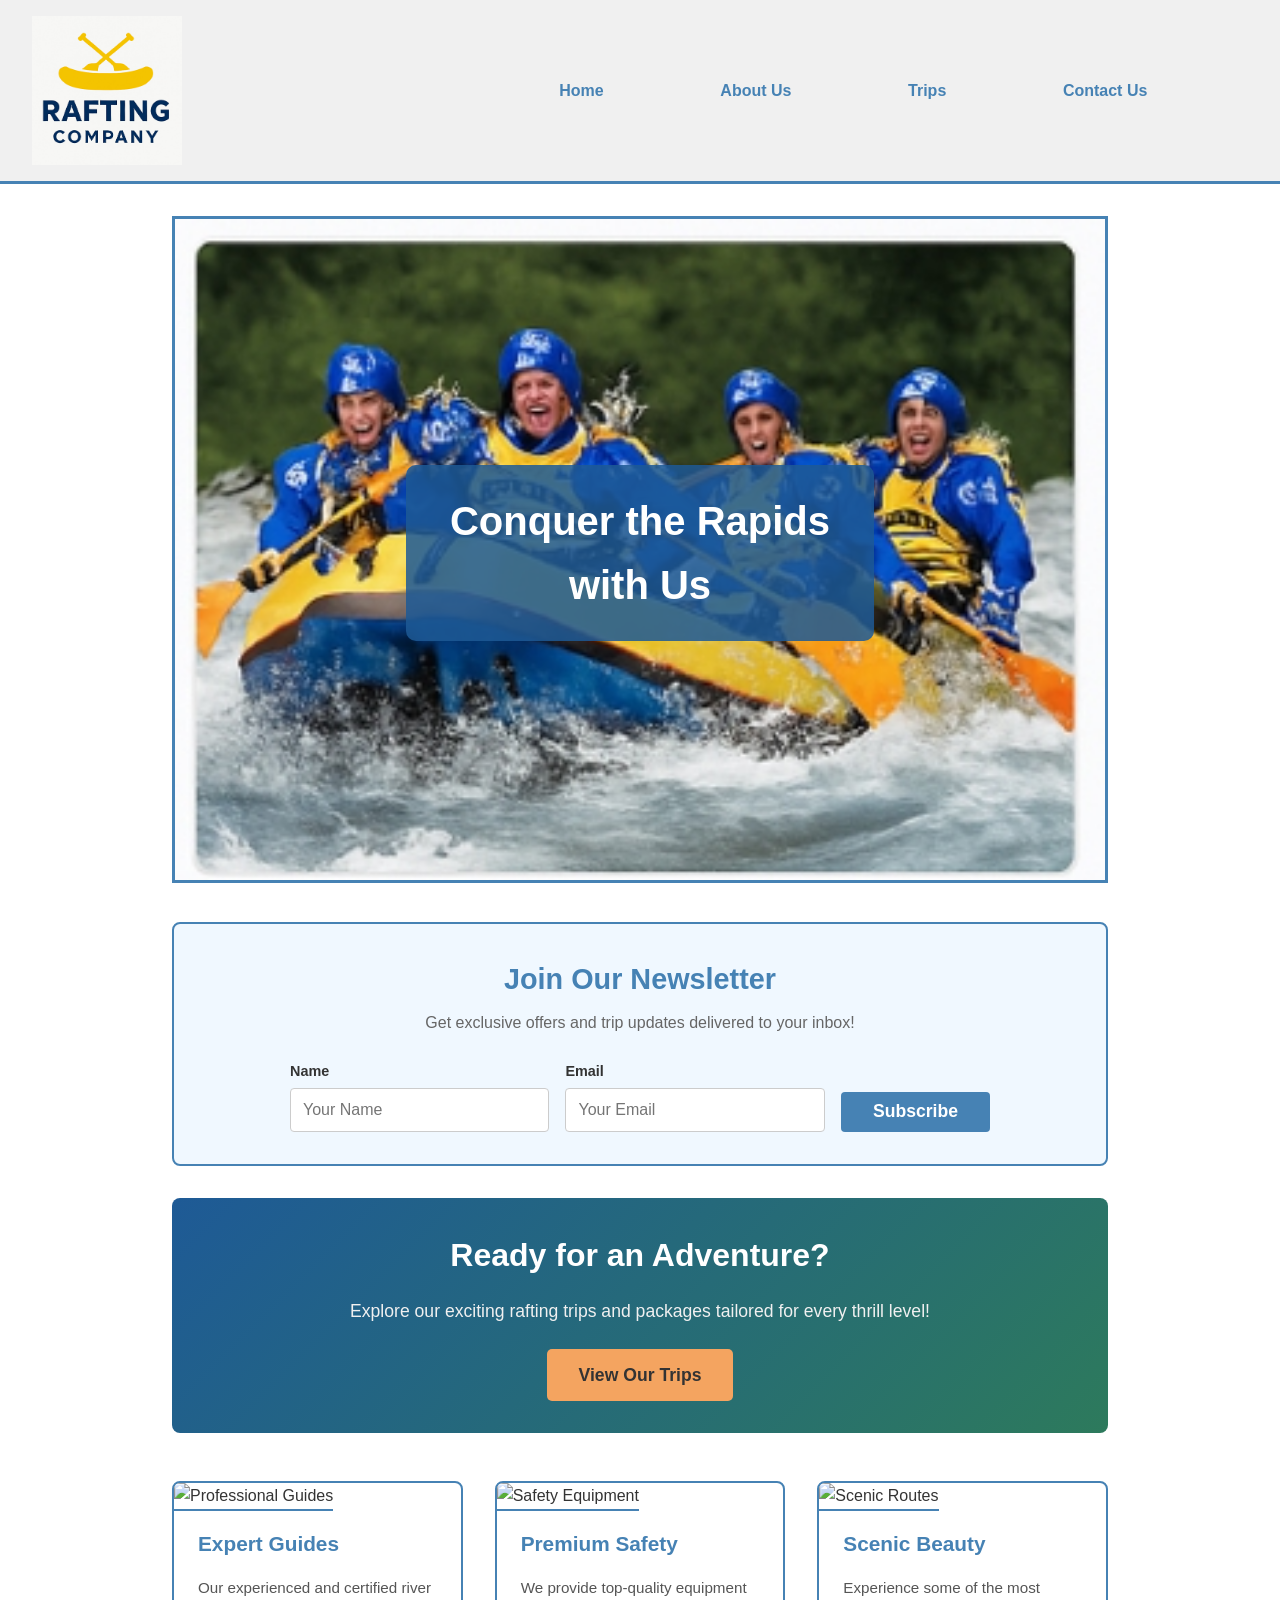
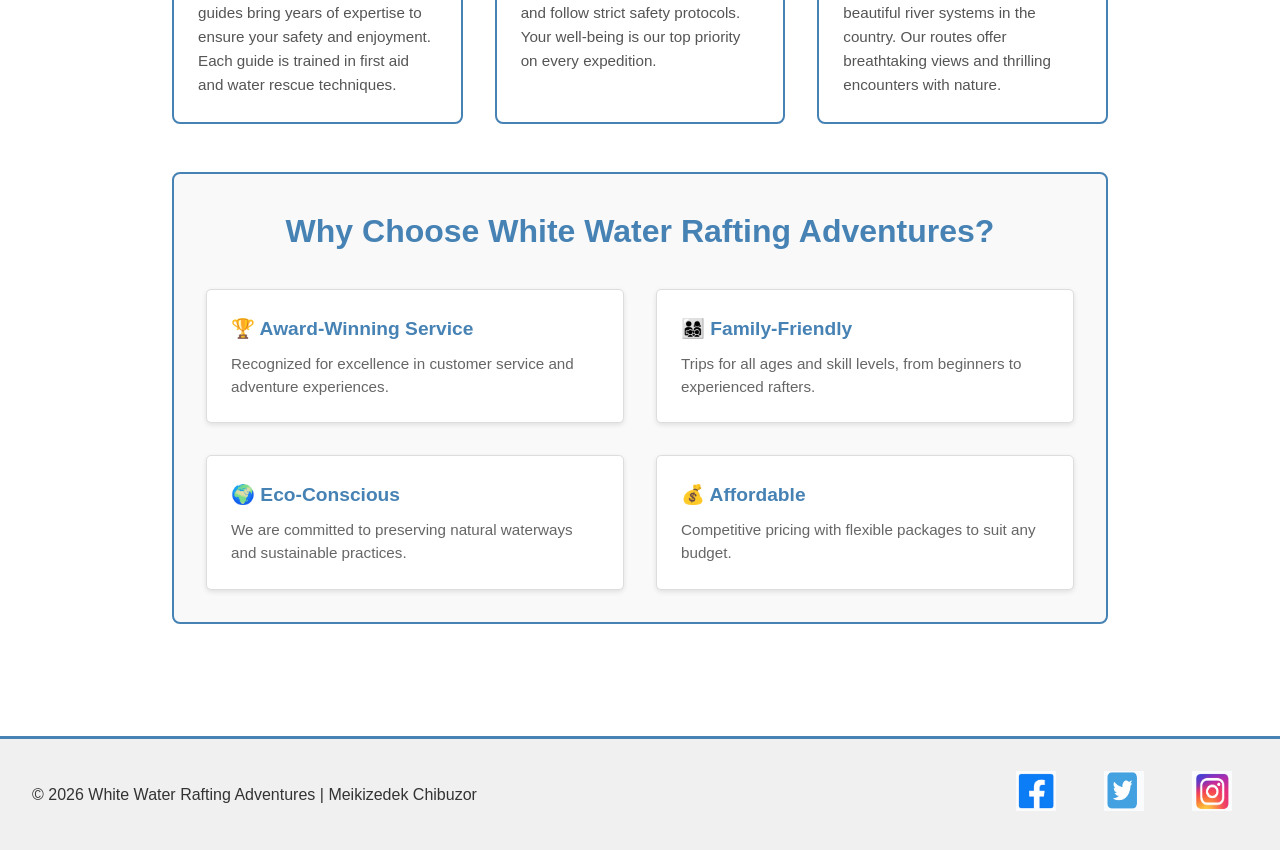
==== wwr/index.html @ 4aa8e49f "Add Home and Trips pages with CSS Grid layout and styling" ====
<!DOCTYPE html>
<html lang="en">

<head>
    <meta charset="UTF-8">
    <meta name="viewport" content="width=device-width, initial-scale=1.0">
    <meta name="description"
      content="White Water Rafting Adventures - Experience thrilling rafting expeditions with professional guides. Safe, exciting adventures for all skill levels.">
    <meta name="author" content="Meikizedek Chibuzor">
    <title>Home - White Water Rafting Adventures</title>
    <link rel="stylesheet" href="styles/rafting.css">
</head>

<body>

    <header>
        <img src="images/logo.png" alt="White Water Rafting Logo">
        <nav>
            <a href="index.html">Home</a>
            <a href="about.html">About Us</a>
            <a href="trips.html">Trips</a>
            <a href="contact.html">Contact Us</a>
        </nav>
    </header>

    <main>
        <!-- Hero Section with Positioned Heading -->
        <section class="hero-banner">
            <img src="images/hero.jpg" alt="White Water Rafting Adventure">
            <h1>Conquer the Rapids with Us</h1>
        </section>

        <!-- Newsletter Signup Section -->
        <section class="newsletter-section">
            <h2>Join Our Newsletter</h2>
            <p>Get exclusive offers and trip updates delivered to your inbox!</p>
            <form class="newsletter-form">
                <div class="form-group">
                    <label for="newsletter-name">Name</label>
                    <input type="text" id="newsletter-name" name="name" placeholder="Your Name" required>
                </div>
                <div class="form-group">
                    <label for="newsletter-email">Email</label>
                    <input type="email" id="newsletter-email" name="email" placeholder="Your Email" required>
                </div>
                <button type="submit" class="submit-btn">Subscribe</button>
            </form>
        </section>

        <!-- Call to Action Section -->
        <section class="cta-section">
            <h2>Ready for an Adventure?</h2>
            <p>Explore our exciting rafting trips and packages tailored for every thrill level!</p>
            <a href="trips.html" class="cta-button">View Our Trips</a>
        </section>

        <!-- Content Grid Section with Images and Information -->
        <section class="features-grid">
            <div class="feature-card">
                <img src="images/adventure1.jpg" alt="Professional Guides">
                <h3>Expert Guides</h3>
                <p>Our experienced and certified river guides bring years of expertise to ensure your safety and enjoyment. Each guide is trained in first aid and water rescue techniques.</p>
            </div>
            <div class="feature-card">
                <img src="images/adventure2.jpg" alt="Safety Equipment">
                <h3>Premium Safety</h3>
                <p>We provide top-quality equipment and follow strict safety protocols. Your well-being is our top priority on every expedition.</p>
            </div>
            <div class="feature-card">
                <img src="images/adventure3.jpg" alt="Scenic Routes">
                <h3>Scenic Beauty</h3>
                <p>Experience some of the most beautiful river systems in the country. Our routes offer breathtaking views and thrilling encounters with nature.</p>
            </div>
        </section>

        <!-- Why Choose Us Section -->
        <section class="why-choose-us">
            <h2>Why Choose White Water Rafting Adventures?</h2>
            <div class="reasons-grid">
                <div class="reason">
                    <h4>🏆 Award-Winning Service</h4>
                    <p>Recognized for excellence in customer service and adventure experiences.</p>
                </div>
                <div class="reason">
                    <h4>👨‍👩‍👧‍👦 Family-Friendly</h4>
                    <p>Trips for all ages and skill levels, from beginners to experienced rafters.</p>
                </div>
                <div class="reason">
                    <h4>🌍 Eco-Conscious</h4>
                    <p>We are committed to preserving natural waterways and sustainable practices.</p>
                </div>
                <div class="reason">
                    <h4>💰 Affordable</h4>
                    <p>Competitive pricing with flexible packages to suit any budget.</p>
                </div>
            </div>
        </section>
    </main>

    <footer>
        <p>&copy; 2026 White Water Rafting Adventures | Meikizedek Chibuzor</p>
        <nav class="socialmedia">
            <a href="https://www.facebook.com" target="_blank"><img src="images/facebook.png"
                  alt="Facebook"></a>
            <a href="https://www.twitter.com" target="_blank"><img src="images/twitter.png"
                  alt="Twitter"></a>
            <a href="https://www.instagram.com" target="_blank"><img src="images/instagram.png"
                  alt="Instagram"></a>
        </nav>
    </footer>

</body>

</html>
---- wwr/styles/rafting.css ----
:root {
    --primary-color: #1e5a96;
    --accent1-color: #f4a460;
    --accent2-color: #2d7a5c;
    --body-font: 'Arial', sans-serif;
    --heading-font: 'Georgia', serif;
}

* {
    margin: 0;
    padding: 0;
    box-sizing: border-box;
}

body {
    font-family: Arial, sans-serif;
    line-height: 1.6;
    color: #333;
}

/* Header and Navigation */
header {
    display: grid;
    grid-template-columns: 1fr 2fr;
    align-items: center;
    gap: 2rem;
    padding: 1rem 2rem;
    background-color: #f0f0f0;
    border-bottom: 3px solid steelblue;
}

header img {
    width: 150px;
    height: auto;
}

nav {
    display: flex;
    justify-content: space-evenly;
    align-items: center;
}

nav a {
    padding: 0.5rem 1rem;
    text-decoration: none;
    color: steelblue;
    font-weight: bold;
    font-size: 1rem;
    transition: color 0.3s;
}

nav a:hover {
    color: #005a87;
}

/* Main Content */
main {
    max-width: 1000px;
    margin: 0 auto;
    padding: 2rem;
}

/* Hero Section */
.hero {
    position: relative;
    margin-bottom: 2rem;
}

.hero img {
    width: 100%;
    height: auto;
    border: 3px solid steelblue;
}

.hero h1 {
    position: absolute;
    top: 50%;
    left: 50%;
    transform: translate(-50%, -50%);
    background-color: rgba(255, 255, 255, 0.9);
    padding: 1rem 2rem;
    font-size: 2.5rem;
    color: steelblue;
    text-align: center;
}

.hero article {
    display: grid;
    grid-template-columns: 1fr 1fr;
    gap: 1.5rem;
    margin-top: 1.5rem;
    background-color: #f9f9f9;
    padding: 1.5rem;
    border: 1px solid #ddd;
}

.hero article img {
    width: 100%;
    height: auto;
    border: 2px solid steelblue;
}

.hero article p {
    padding: 0;
}

/* History Section (About page) */
.history {
    display: grid;
    grid-template-columns: 1fr 1fr 1fr;
    gap: 1.5rem;
    align-items: center;
    margin: 2rem 0;
    padding: 2rem;
    background-color: #f0f8ff;
    border: 2px solid steelblue;
}

.history h2 {
    grid-column: 1 / -1;
    color: steelblue;
    font-size: 2rem;
    text-align: center;
    margin-bottom: 1rem;
}

.history p {
    padding: 0;
    line-height: 1.8;
    font-size: 0.95rem;
}

.history p:first-of-type {
    grid-column: 1;
    grid-row: 2;
}

.history img {
    width: 100%;
    height: auto;
    border: 2px solid steelblue;
    grid-column: 2;
    grid-row: 2;
}

.history p:last-of-type {
    grid-column: 3;
    grid-row: 2;
}

/* Adventures Section */
.adventures {
    margin: 2rem 0;
    padding: 2rem;
    background-color: #f9f9f9;
    border: 2px solid steelblue;
}

.adventures h2 {
    text-align: center;
    color: steelblue;
    font-size: 2rem;
    margin-bottom: 2rem;
}

.adventures-grid {
    display: grid;
    grid-template-columns: repeat(5, 1fr);
    gap: 1.5rem;
}

figure {
    text-align: center;
}

figure img {
    width: 100%;
    height: 150px;
    object-fit: cover;
    border: 2px solid steelblue;
    border-radius: 5px;
}

figcaption {
    margin-top: 0.5rem;
    color: steelblue;
    font-weight: bold;
    font-size: 0.9rem;
}

/* Contact Page Styles */
.contact-info {
    margin: 2rem 0;
    padding: 2rem;
    background-color: #f0f8ff;
    border: 2px solid steelblue;
}

.contact-info h2 {
    text-align: center;
    color: steelblue;
    font-size: 2rem;
    margin-bottom: 2rem;
}

.contact-details {
    display: grid;
    grid-template-columns: 1fr 1fr;
    gap: 2rem;
    align-items: start;
}

.company-info {
    padding: 1.5rem;
    background-color: #fff;
    border: 1px solid #ddd;
    border-radius: 5px;
}

.company-info h3 {
    color: steelblue;
    margin-bottom: 1rem;
    font-size: 1.3rem;
}

.company-info p {
    margin: 0.5rem 0;
    line-height: 1.8;
}

.map-container {
    width: 100%;
    height: 400px;
    border: 2px solid steelblue;
    border-radius: 5px;
    overflow: hidden;
}

.map-container iframe {
    width: 100%;
    height: 100%;
    border: none;
}

/* Employees Section */
.employees {
    margin: 2rem 0;
    padding: 2rem;
    background-color: #f9f9f9;
    border: 2px solid steelblue;
}

.employees h2 {
    text-align: center;
    color: steelblue;
    font-size: 2rem;
    margin-bottom: 2rem;
}

.employees-grid {
    display: grid;
    grid-template-columns: repeat(3, 1fr);
    gap: 2rem;
    text-align: center;
}

.employees-grid figure {
    background-color: #fff;
    padding: 1rem;
    border: 1px solid #ddd;
    border-radius: 5px;
}

.employees-grid figure img {
    width: 100%;
    height: 200px;
    object-fit: cover;
    border: 2px solid steelblue;
    border-radius: 5px;
}

.employees-grid figcaption {
    margin-top: 1rem;
    color: steelblue;
    font-weight: bold;
    font-size: 1rem;
}

.title {
    display: block;
    font-size: 0.85rem;
    font-weight: normal;
    color: #666;
    margin-top: 0.5rem;
}

/* Contact Form Section */
.contact-form-section {
    margin: 2rem 0;
    padding: 2rem;
    background-color: #f0f8ff;
    border: 2px solid steelblue;
}

.contact-form-section h2 {
    text-align: center;
    color: steelblue;
    font-size: 2rem;
    margin-bottom: 2rem;
}

.contact-form {
    max-width: 600px;
    margin: 0 auto;
    background-color: #fff;
    padding: 2rem;
    border: 1px solid #ddd;
    border-radius: 5px;
}

fieldset {
    margin-bottom: 1.5rem;
    padding: 1rem;
    border: 1px solid #ddd;
    border-radius: 5px;
    background-color: #f9f9f9;
}

legend {
    padding: 0 0.5rem;
    font-weight: bold;
    color: steelblue;
}

.form-group {
    margin-bottom: 1rem;
}

.form-group label {
    display: block;
    margin-bottom: 0.5rem;
    color: #333;
    font-weight: bold;
}

.form-group input[type="text"],
.form-group input[type="email"],
.form-group textarea {
    width: 100%;
    padding: 0.75rem;
    border: 1px solid #ccc;
    border-radius: 4px;
    font-size: 1rem;
    font-family: Arial, sans-serif;
    box-sizing: border-box;
}

.form-group input[type="text"]:focus,
.form-group input[type="email"]:focus,
.form-group textarea:focus {
    outline: none;
    border-color: steelblue;
    box-shadow: 0 0 5px rgba(70, 130, 180, 0.3);
}

.form-group textarea {
    resize: vertical;
}

.form-group input[type="radio"] {
    margin-right: 0.5rem;
    width: auto;
}

.form-group.checkbox label {
    display: flex;
    align-items: center;
    margin-bottom: 0;
}

.form-group.checkbox input[type="checkbox"] {
    margin-right: 0.5rem;
    width: auto;
}

.submit-btn {
    width: 100%;
    padding: 0.75rem 1.5rem;
    background-color: steelblue;
    color: white;
    border: none;
    border-radius: 4px;
    font-size: 1.1rem;
    font-weight: bold;
    cursor: pointer;
    transition: background-color 0.3s;
}

.submit-btn:hover {
    background-color: #005a87;
}

.submit-btn:active {
    transform: scale(0.98);
}

/* Footer */
footer {
    display: flex;
    justify-content: space-between;
    align-items: center;
    background-color: #f0f0f0;
    padding: 1.5rem 2rem;
    border-top: 3px solid steelblue;
    margin-top: 2rem;
}

footer p {
    margin: 0;
}

.socialmedia {
    display: flex;
    gap: 1rem;
}

.socialmedia a {
    display: inline-block;
}

.socialmedia img {
    width: 40px;
    height: 40px;
    transition: transform 0.3s;
}

.socialmedia img:hover {
    transform: scale(1.1);
}

/* Home Page - Hero Banner */
.hero-banner {
    position: relative;
    margin-bottom: 2rem;
}

.hero-banner img {
    width: 100%;
    height: auto;
    border: 3px solid steelblue;
}

.hero-banner h1 {
    position: absolute;
    top: 50%;
    left: 50%;
    transform: translate(-50%, -50%);
    background-color: rgba(30, 90, 150, 0.85);
    color: white;
    padding: 1.5rem 2.5rem;
    font-size: 2.5rem;
    text-align: center;
    border-radius: 10px;
}

/* Newsletter Section */
.newsletter-section {
    margin: 2rem 0;
    padding: 2rem;
    background-color: #f0f8ff;
    border: 2px solid steelblue;
    border-radius: 8px;
    text-align: center;
}

.newsletter-section h2 {
    color: steelblue;
    font-size: 1.8rem;
    margin-bottom: 0.5rem;
}

.newsletter-section p {
    color: #666;
    margin-bottom: 1.5rem;
    font-size: 1rem;
}

.newsletter-form {
    display: flex;
    gap: 1rem;
    max-width: 700px;
    margin: 0 auto;
    flex-wrap: wrap;
    justify-content: center;
    align-items: flex-end;
}

.newsletter-form .form-group {
    margin-bottom: 0;
    text-align: left;
    flex: 1;
    min-width: 150px;
}

.newsletter-form label {
    font-size: 0.9rem;
    display: block;
    margin-bottom: 0.3rem;
}

.newsletter-form input {
    padding: 0.6rem;
    font-size: 0.95rem;
    width: 100%;
}

.newsletter-form .submit-btn {
    width: auto;
    padding: 0.6rem 2rem;
    flex: 0 0 auto;
}

/* Call to Action Section */
.cta-section, .trips-cta {
    margin: 2rem 0;
    padding: 2rem;
    background: linear-gradient(135deg, #1e5a96 0%, #2d7a5c 100%);
    color: white;
    border-radius: 8px;
    text-align: center;
}

.cta-section h2, .trips-cta h2 {
    color: white;
    font-size: 2rem;
    margin-bottom: 1rem;
}

.cta-section p, .trips-cta p {
    color: #f0f0f0;
    font-size: 1.1rem;
    margin-bottom: 1.5rem;
}

.cta-button {
    display: inline-block;
    padding: 0.75rem 2rem;
    background-color: #f4a460;
    color: #333;
    text-decoration: none;
    border-radius: 5px;
    font-weight: bold;
    font-size: 1.1rem;
    transition: all 0.3s ease;
}

.cta-button:hover {
    background-color: #ff9933;
    transform: scale(1.05);
}

/* Features Grid (Home Page) */
.features-grid {
    display: grid;
    grid-template-columns: repeat(3, 1fr);
    gap: 2rem;
    margin: 3rem 0;
}

.feature-card {
    background-color: #fff;
    border: 2px solid steelblue;
    border-radius: 8px;
    overflow: hidden;
    transition: transform 0.3s ease, box-shadow 0.3s ease;
}

.feature-card:hover {
    transform: translateY(-5px);
    box-shadow: 0 5px 15px rgba(30, 90, 150, 0.2);
}

.feature-card img {
    width: 100%;
    height: 200px;
    object-fit: cover;
    border-bottom: 2px solid steelblue;
}

.feature-card h3 {
    color: steelblue;
    padding: 1rem 1.5rem 0.5rem;
    font-size: 1.3rem;
}

.feature-card p {
    padding: 0.5rem 1.5rem 1.5rem;
    color: #555;
    line-height: 1.6;
    font-size: 0.95rem;
}

/* Why Choose Us Section */
.why-choose-us {
    margin: 3rem 0;
    padding: 2rem;
    background-color: #f9f9f9;
    border: 2px solid steelblue;
    border-radius: 8px;
}

.why-choose-us h2 {
    text-align: center;
    color: steelblue;
    font-size: 2rem;
    margin-bottom: 2rem;
}

.reasons-grid {
    display: grid;
    grid-template-columns: repeat(2, 1fr);
    gap: 2rem;
}

.reason {
    background-color: white;
    padding: 1.5rem;
    border: 1px solid #ddd;
    border-radius: 5px;
    box-shadow: 0 2px 5px rgba(0, 0, 0, 0.1);
}

.reason h4 {
    color: steelblue;
    font-size: 1.2rem;
    margin-bottom: 0.5rem;
}

.reason p {
    color: #666;
    font-size: 0.95rem;
    line-height: 1.5;
}

/* Trips Page - Trip Cards */
.trips-description {
    margin: 2rem 0;
}

.trips-description h2 {
    text-align: center;
    color: steelblue;
    font-size: 2rem;
    margin-bottom: 2rem;
}

.trip-card {
    display: grid;
    grid-template-columns: 1fr 1fr;
    gap: 2rem;
    align-items: center;
    margin-bottom: 2rem;
    padding: 1.5rem;
    background-color: #f9f9f9;
    border: 2px solid steelblue;
    border-radius: 8px;
}

.trip-card:nth-child(odd) {
    grid-template-columns: 1fr 1fr;
}

.trip-card:nth-child(even) {
    grid-template-columns: 1fr 1fr;
}

.trip-card:nth-child(even) img {
    order: 2;
}

.trip-card:nth-child(even) .trip-content {
    order: 1;
}

.trip-card img {
    width: 100%;
    height: auto;
    border: 2px solid steelblue;
    border-radius: 5px;
}

.trip-content {
    padding: 0;
}

.trip-content h3 {
    color: steelblue;
    font-size: 1.5rem;
    margin-bottom: 0.5rem;
}

.trip-content p {
    margin: 0.5rem 0;
    line-height: 1.6;
    color: #555;
}

.trip-content strong {
    color: #333;
}

/* Trips Table */
.trips-table {
    margin: 3rem 0;
    padding: 2rem;
    background-color: #f0f8ff;
    border: 2px solid steelblue;
    border-radius: 8px;
}

.trips-table h2 {
    text-align: center;
    color: steelblue;
    font-size: 1.8rem;
    margin-bottom: 1.5rem;
}

.trips-info-table {
    width: 100%;
    border-collapse: collapse;
    background-color: white;
}

.trips-info-table thead {
    background-color: steelblue;
    color: white;
}

.trips-info-table th {
    padding: 1rem;
    text-align: left;
    font-weight: bold;
    border: 1px solid #ddd;
}

.trips-info-table td {
    padding: 1rem;
    border: 1px solid #ddd;
}

.trips-info-table tbody tr:nth-child(even) {
    background-color: #f0f8ff;
}

.trips-info-table tbody tr:hover {
    background-color: #e6f2ff;
}

/* Responsive Design */
@media (max-width: 768px) {
    header {
        grid-template-columns: 1fr;
        gap: 1rem;
    }

    nav {
        flex-wrap: wrap;
        justify-content: center;
    }

    .hero article {
        grid-template-columns: 1fr;
    }

    .history {
        grid-template-columns: 1fr;
    }

    .adventures-grid {
        grid-template-columns: repeat(auto-fit, minmax(150px, 1fr));
    }

    .contact-details {
        grid-template-columns: 1fr;
    }

    .map-container {
        height: 300px;
    }

    .employees-grid {
        grid-template-columns: repeat(auto-fit, minmax(200px, 1fr));
    }

    .contact-form {
        padding: 1rem;
    }

    fieldset {
        padding: 0.75rem;
    }

    footer {
        flex-direction: column;
        gap: 1rem;
        text-align: center;
    }

    /* Home Page Responsive */
    .hero-banner h1 {
        font-size: 1.8rem;
        padding: 1rem 1.5rem;
    }

    .newsletter-form {
        grid-template-columns: 1fr;
        gap: 0.75rem;
    }

    .newsletter-form .submit-btn {
        width: 100%;
    }

    .features-grid {
        grid-template-columns: 1fr;
        gap: 1.5rem;
    }

    .reasons-grid {
        grid-template-columns: 1fr;
    }

    /* Trips Page Responsive */
    .trip-card {
        grid-template-columns: 1fr;
        gap: 1rem;
    }

    .trip-card:nth-child(even) img {
        order: 0;
    }

    .trip-card:nth-child(even) .trip-content {
        order: 0;
    }

    .trips-info-table {
        font-size: 0.85rem;
    }

    .trips-info-table th,
    .trips-info-table td {
        padding: 0.75rem 0.5rem;
    }
}
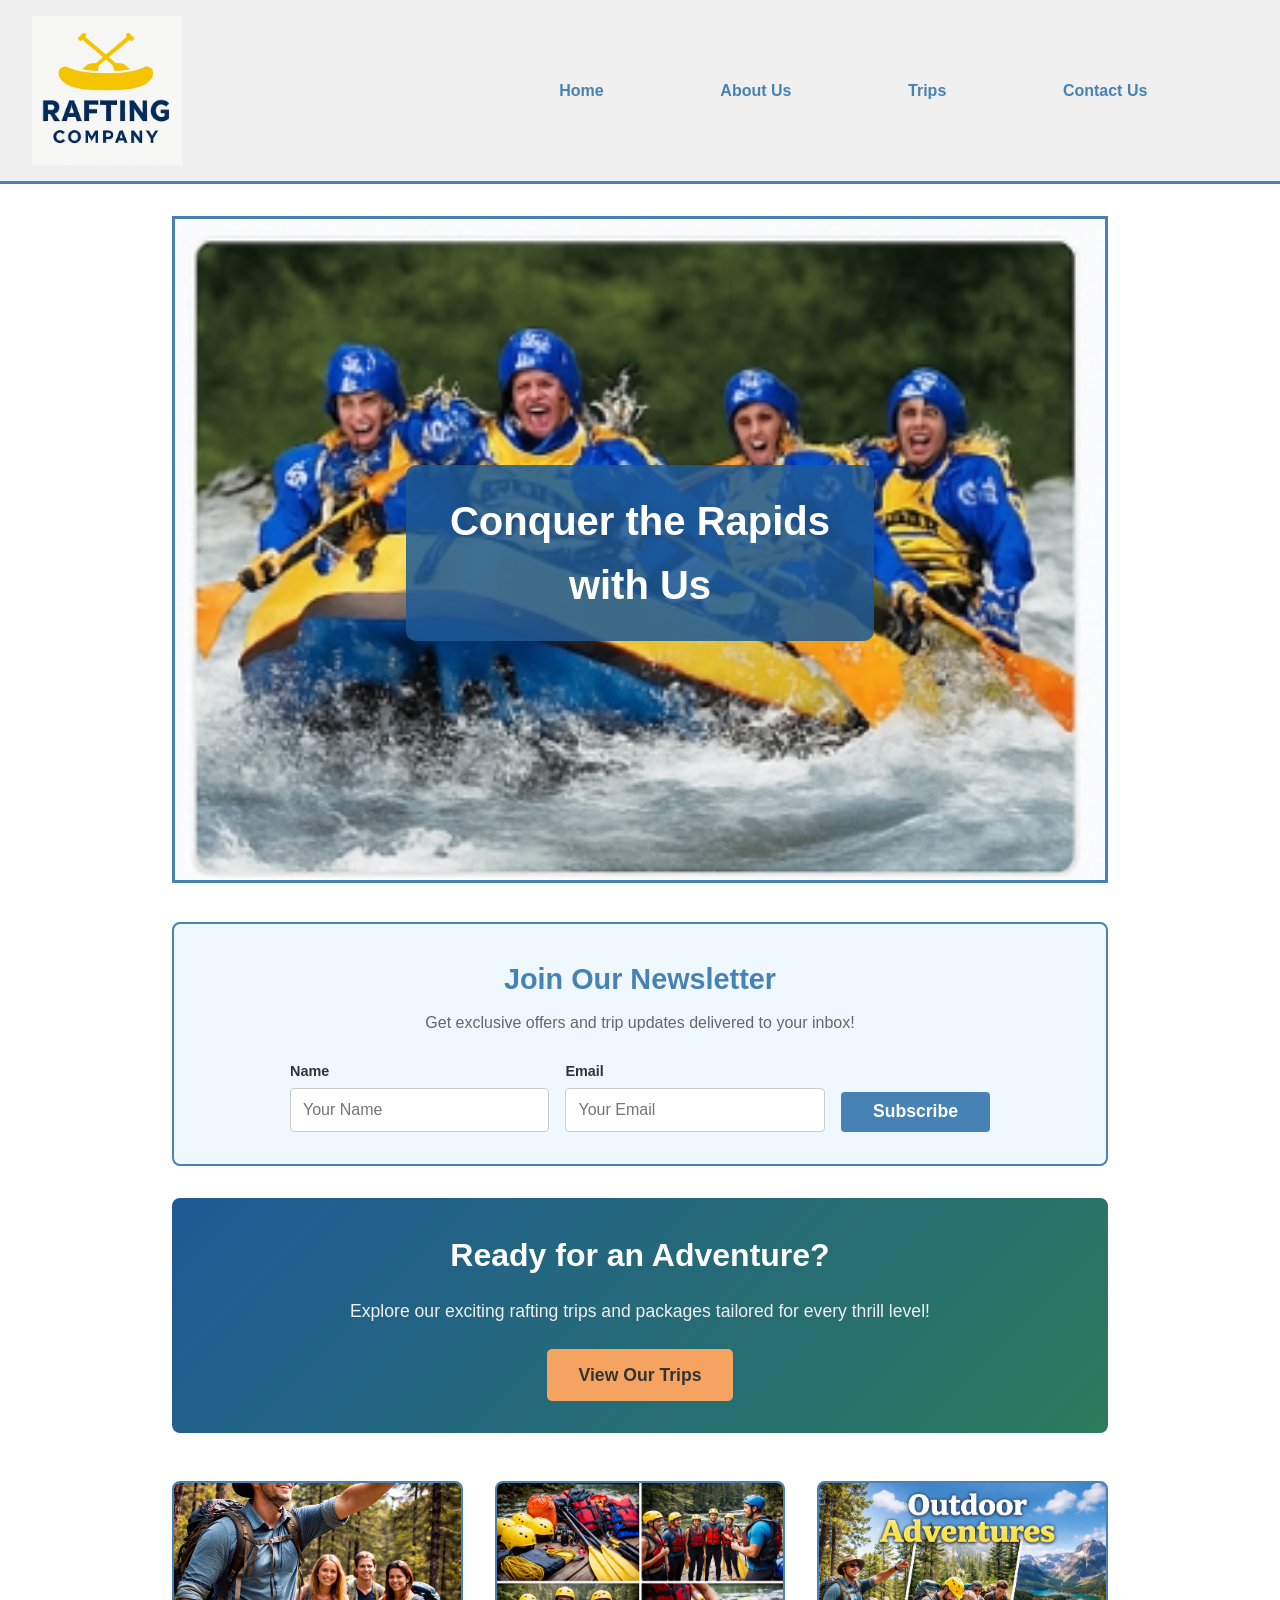
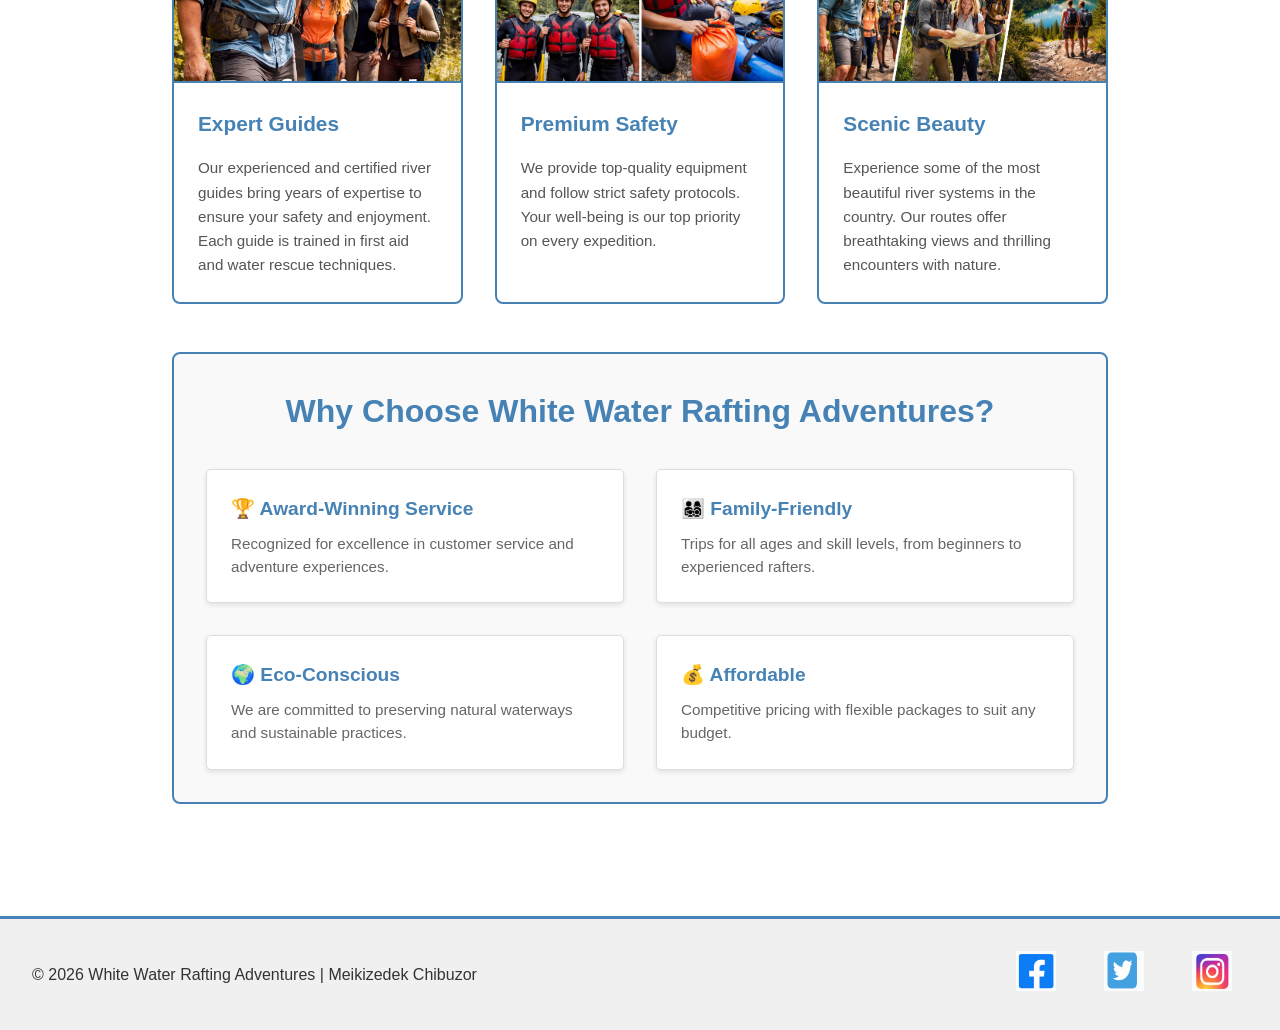
==== commit 45c1f376: "latest update" ====
--- a/wwr/index.html
+++ b/wwr/index.html
@@ -57,17 +57,17 @@
         <!-- Content Grid Section with Images and Information -->
         <section class="features-grid">
             <div class="feature-card">
-                <img src="images/adventure1.jpg" alt="Professional Guides">
+                <img src="images/Guided adventure through lush forest.png" alt="Professional Guides">
                 <h3>Expert Guides</h3>
                 <p>Our experienced and certified river guides bring years of expertise to ensure your safety and enjoyment. Each guide is trained in first aid and water rescue techniques.</p>
             </div>
             <div class="feature-card">
-                <img src="images/adventure2.jpg" alt="Safety Equipment">
+                <img src="images/Rafting preparation and safety equipment.png" alt="Safety Equipment">
                 <h3>Premium Safety</h3>
                 <p>We provide top-quality equipment and follow strict safety protocols. Your well-being is our top priority on every expedition.</p>
             </div>
             <div class="feature-card">
-                <img src="images/adventure3.jpg" alt="Scenic Routes">
+                <img src="images/Outdoor adventure awaits in nature's beauty.png" alt="Scenic Routes">
                 <h3>Scenic Beauty</h3>
                 <p>Experience some of the most beautiful river systems in the country. Our routes offer breathtaking views and thrilling encounters with nature.</p>
             </div>
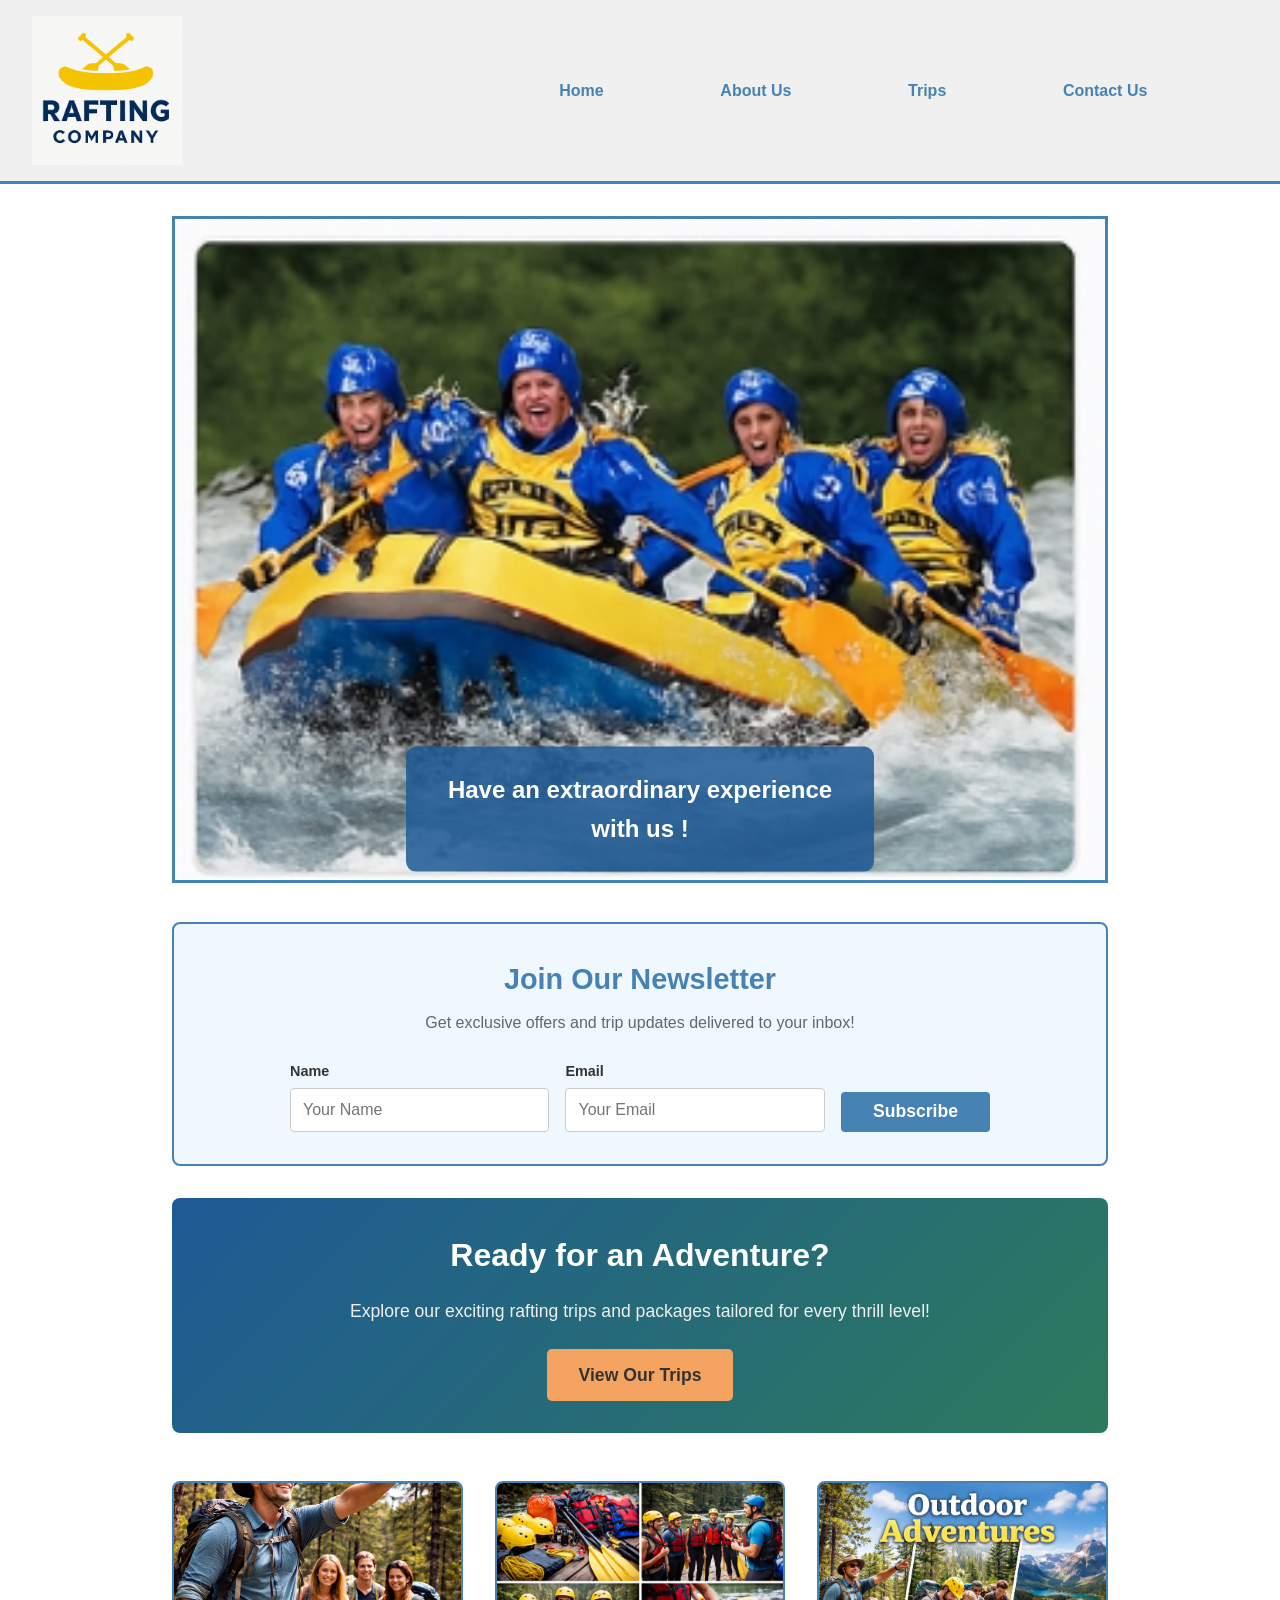
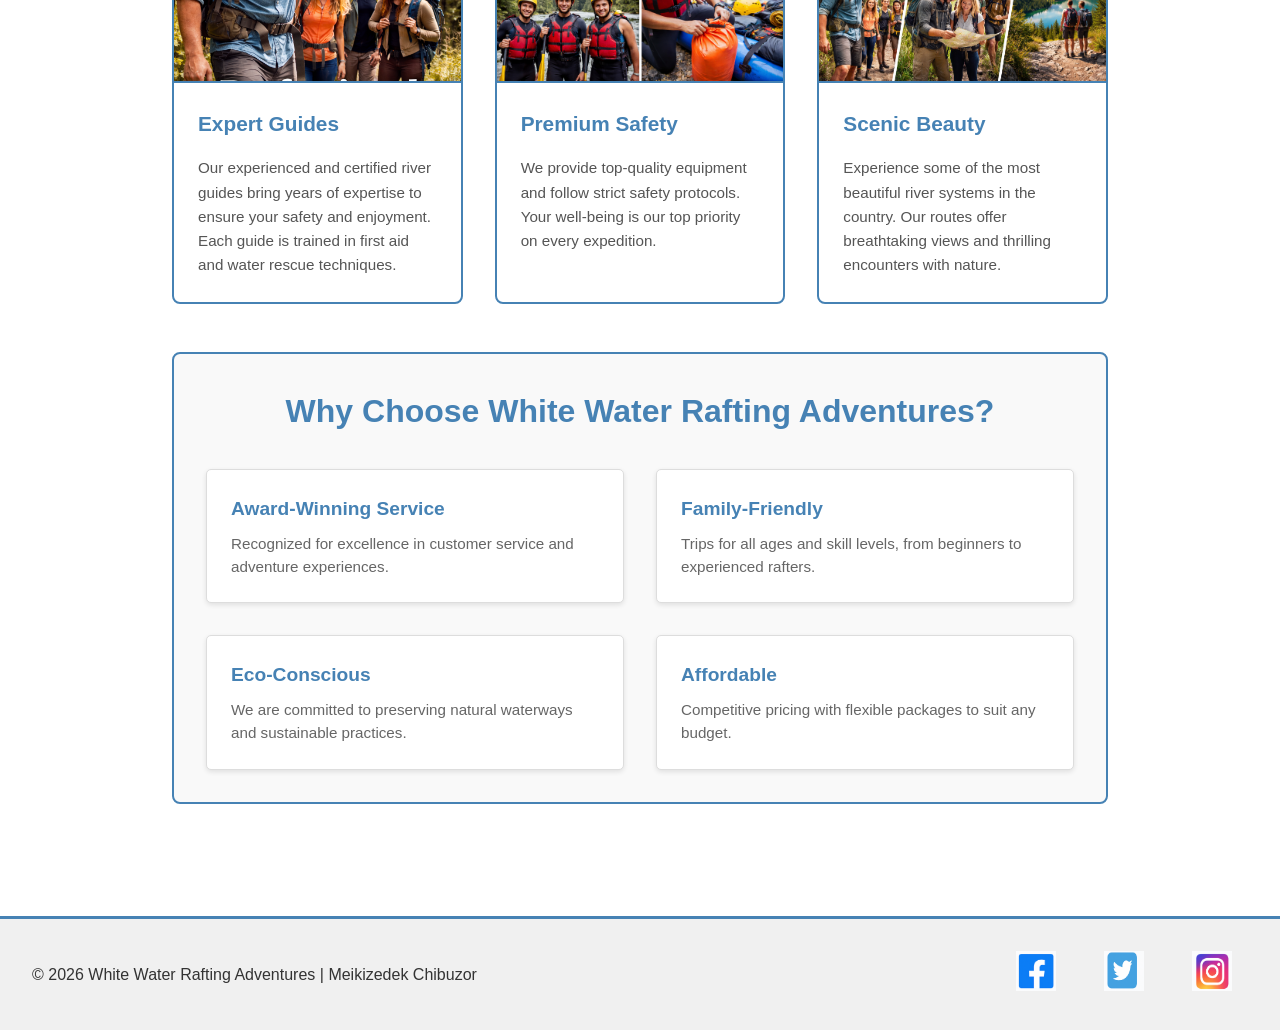
==== commit 49d8bade: "Updated lastly" ====
--- a/wwr/index.html
+++ b/wwr/index.html
@@ -27,7 +27,7 @@
         <!-- Hero Section with Positioned Heading -->
         <section class="hero-banner">
             <img src="images/hero.jpg" alt="White Water Rafting Adventure">
-            <h1>Conquer the Rapids with Us</h1>
+            <h1>Have an extraordinary experience with us !</h1>
         </section>
 
         <!-- Newsletter Signup Section -->
@@ -78,19 +78,19 @@
             <h2>Why Choose White Water Rafting Adventures?</h2>
             <div class="reasons-grid">
                 <div class="reason">
-                    <h4>🏆 Award-Winning Service</h4>
+                    <h4> Award-Winning Service</h4>
                     <p>Recognized for excellence in customer service and adventure experiences.</p>
                 </div>
                 <div class="reason">
-                    <h4>👨‍👩‍👧‍👦 Family-Friendly</h4>
+                    <h4> Family-Friendly</h4>
                     <p>Trips for all ages and skill levels, from beginners to experienced rafters.</p>
                 </div>
                 <div class="reason">
-                    <h4>🌍 Eco-Conscious</h4>
+                    <h4> Eco-Conscious</h4>
                     <p>We are committed to preserving natural waterways and sustainable practices.</p>
                 </div>
                 <div class="reason">
-                    <h4>💰 Affordable</h4>
+                    <h4> Affordable</h4>
                     <p>Competitive pricing with flexible packages to suit any budget.</p>
                 </div>
             </div>
--- a/wwr/styles/rafting.css
+++ b/wwr/styles/rafting.css
@@ -74,12 +74,12 @@
 
 .hero h1 {
     position: absolute;
-    top: 50%;
+    top: 90%;
     left: 50%;
     transform: translate(-50%, -50%);
     background-color: rgba(255, 255, 255, 0.9);
     padding: 1rem 2rem;
-    font-size: 2.5rem;
+    font-size: 1.5rem;
     color: steelblue;
     text-align: center;
 }
@@ -452,13 +452,13 @@
 
 .hero-banner h1 {
     position: absolute;
-    top: 50%;
+    top: 88%;
     left: 50%;
     transform: translate(-50%, -50%);
     background-color: rgba(30, 90, 150, 0.85);
     color: white;
     padding: 1.5rem 2.5rem;
-    font-size: 2.5rem;
+    font-size: 1.5rem;
     text-align: center;
     border-radius: 10px;
 }
